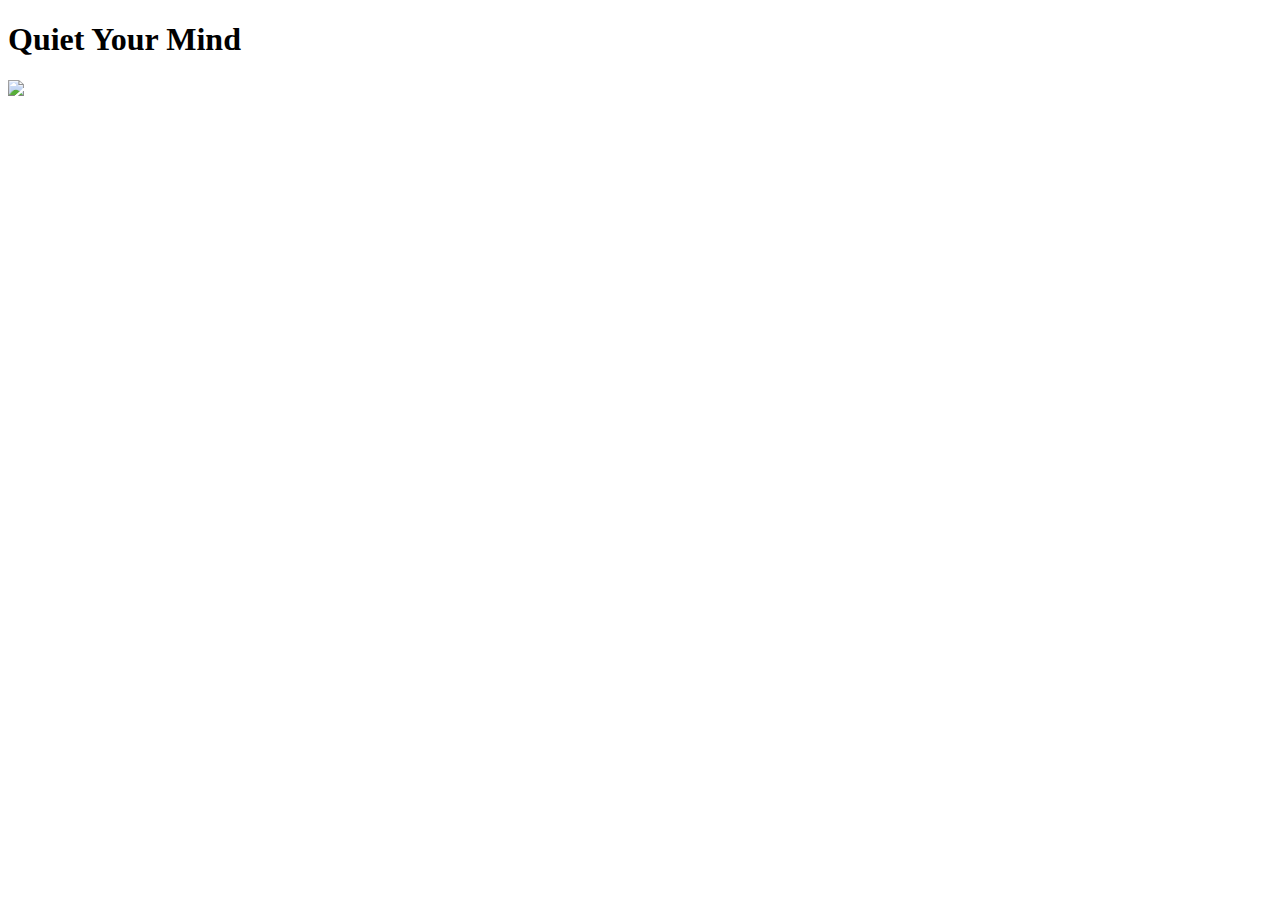
==== index.html @ b8d287cd "Add files via upload" ====
<!DOCTYPE html>
<html lang="en">
<head>
    <meta charset="UTF-8">
    <meta name="viewport" content="width=device-width, initial-scale=1.0">
    <title>My Website Title</title>
</head>
<body>
<header>
    <h1>Quiet Your Mind</h1>
    <nav></nav>
<header>

<main>
<img src="Desktop/Web Design/Images/Mindfulness.jpg"> </img>

</main>

   
</body>
</html>
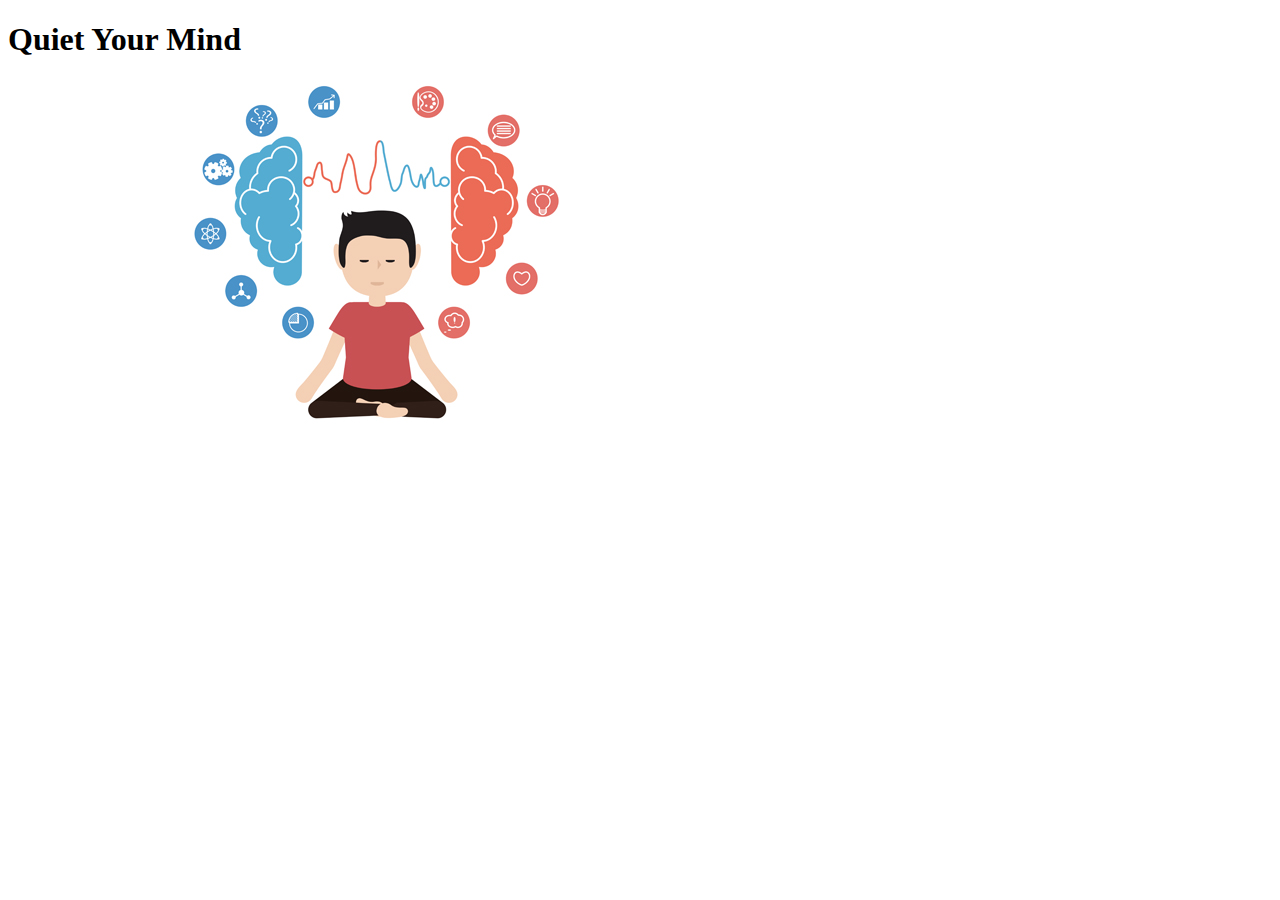
==== commit 3de30a2c: "Add files via upload" ====
--- a/index.html
+++ b/index.html
@@ -12,7 +12,7 @@
 <header>
 
 <main>
-<img src="Desktop/Web Design/Images/Mindfulness.jpg"> </img>
+<img src="images/mindfulness.jpg"> </img>
 
 </main>
 
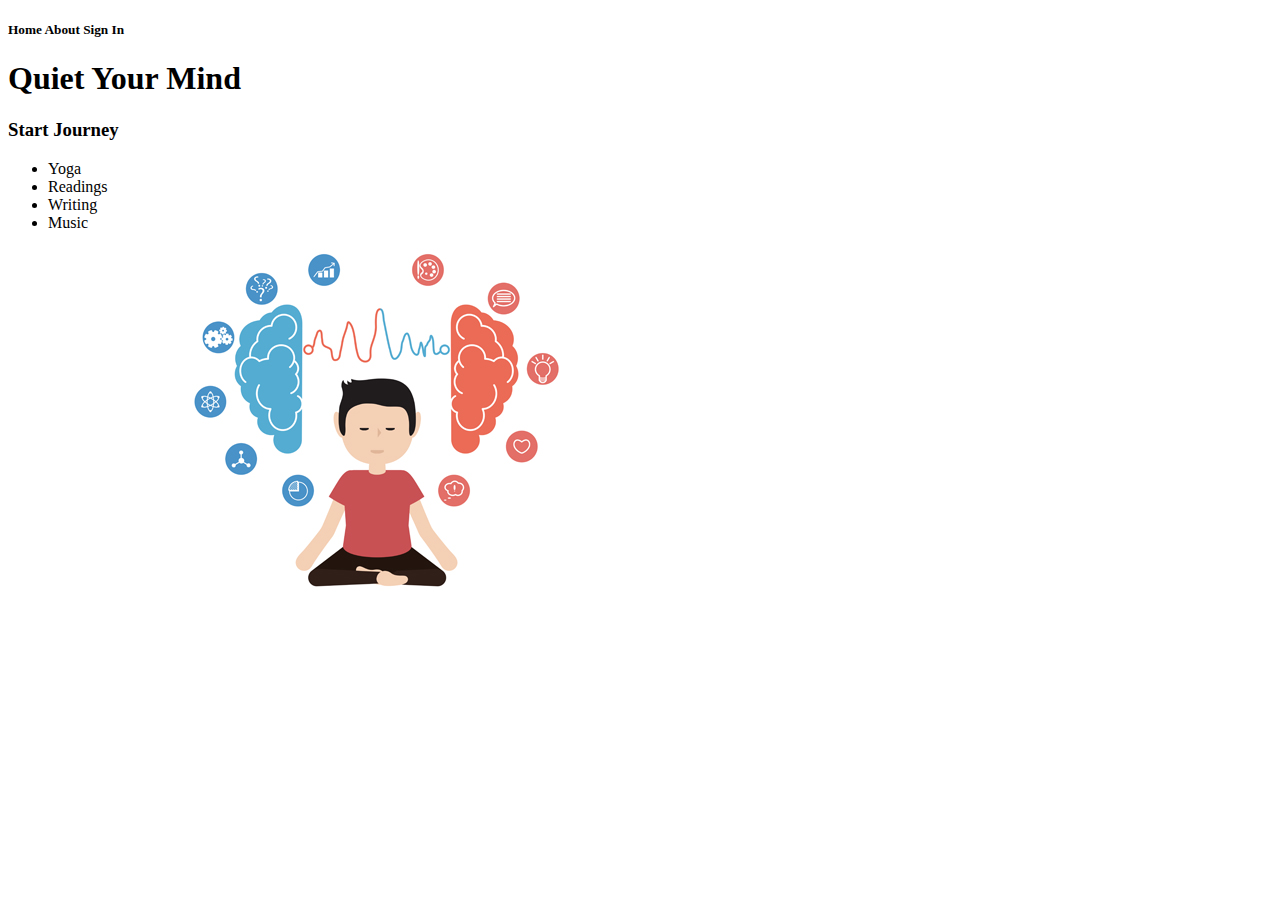
==== commit a83c4a49: "Add files via upload" ====
--- a/index.html
+++ b/index.html
@@ -3,17 +3,34 @@
 <head>
     <meta charset="UTF-8">
     <meta name="viewport" content="width=device-width, initial-scale=1.0">
-    <title>My Website Title</title>
+    <title>Quiet Your Mind</title>
 </head>
 <body>
 <header>
+    <nav>
+        <h5>
+            Home
+            About
+            Sign In
+        </h5>
+    </nav>
+
     <h1>Quiet Your Mind</h1>
-    <nav></nav>
+
+    <h3>Start Journey</h3>
+
 <header>
 
+<ul>
+    <li>Yoga</li>
+    <li>Readings</li>
+    <li>Writing</li>
+    <li>Music</li>
+</ul>
+
 <main>
-<img src="images/mindfulness.jpg"> </img>
-
+    <img src="images/mindfulness.jpg"> </img>
+    <img scr="images/relaxing-imgs/symmentrySucculent.jpg"></img>
 </main>
 
    
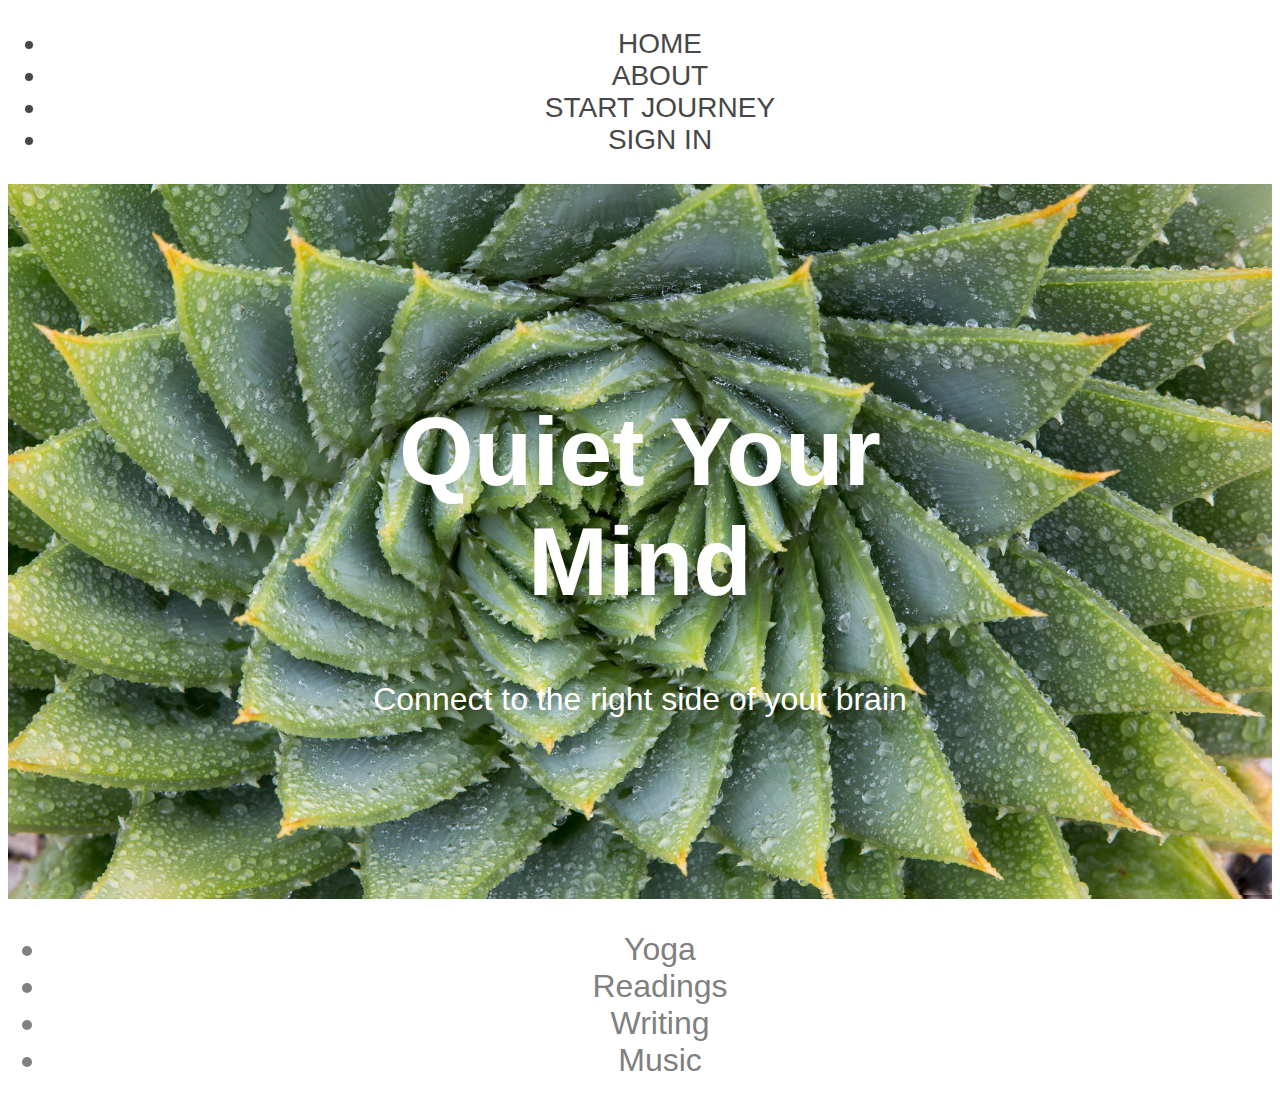
==== commit 5708d878: "Add files via upload" ====
--- a/index.html
+++ b/index.html
@@ -4,34 +4,38 @@
     <meta charset="UTF-8">
     <meta name="viewport" content="width=device-width, initial-scale=1.0">
     <title>Quiet Your Mind</title>
+    <link  rel= "stylesheet" href="style.css">
 </head>
 <body>
 <header>
-    <nav>
-        <h5>
-            Home
-            About
-            Sign In
-        </h5>
+    <nav class= "navigation">
+        <ul>
+            <li>HOME</li>
+            <li>ABOUT</li>
+            <li>START JOURNEY</li>
+            <li>SIGN IN</li>
+        </ul>
     </nav>
 
-    <h1>Quiet Your Mind</h1>
-
-    <h3>Start Journey</h3>
+<div class="hero-image">
+    <img src="images/goldenratio.jpg"> </img>
+    <div class="hero-text">
+        <h1>Quiet Your Mind</h1>
+        <p>Connect to the right side of your brain</p>
+    </div>
+</div>
 
 <header>
 
-<ul>
-    <li>Yoga</li>
-    <li>Readings</li>
-    <li>Writing</li>
-    <li>Music</li>
-</ul>
+<main>
+    <ul class= "items">
+        <li>Yoga</li>
+        <li>Readings</li>
+        <li>Writing</li>
+        <li>Music</li>
+    </ul>
+</main>
 
-<main>
-    <img src="images/mindfulness.jpg"> </img>
-    <img scr="images/relaxing-imgs/symmentrySucculent.jpg"></img>
-</main>
 
    
 </body>
--- a/style.css
+++ b/style.css
@@ -0,0 +1,47 @@
+body {
+  background-color: white;
+}
+h1 {
+  color: white;
+  font-family: Arial;
+  text-align: center;
+  font-size: 600%;
+}
+p {
+  color: white;
+  font-family: Arial;
+  text-align: center;
+  font-size: 200%;
+}
+.navigation {
+  color: rgb(71, 71, 71);
+  font-family: Arial;
+  text-align: center;
+  font-size: 175%;
+}
+.items {
+  color:grey;
+  font-family: Arial;
+  text-align: center;
+  font-size: 200%;
+  
+}
+.hero-image {
+  background-image: url("images/goldenratio.jpg");
+  height: 50%;
+  background-position: center;
+  background-repeat: no-repeat;
+  background-size: cover;
+  position: relative;
+}
+.hero-text {
+  text-align: center;
+  position: absolute;
+  top: 50%;
+  left: 50%;
+  transform: translate(-50%, -50%);
+  color: white;
+}
+img {
+  width: 100%;
+}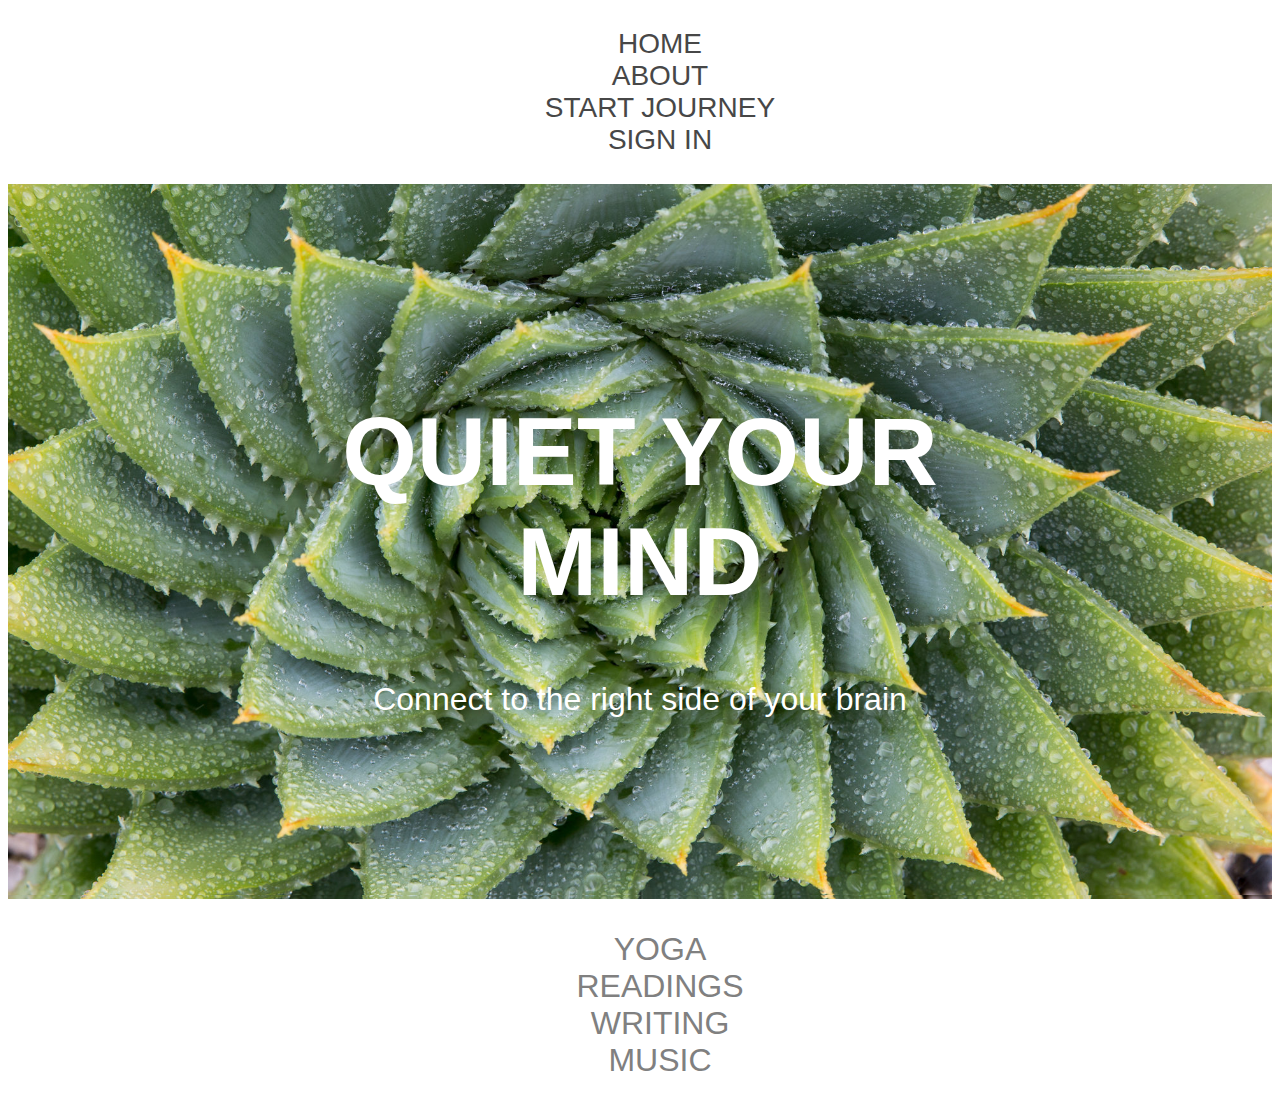
==== commit 6d3ac6e1: "Add files via upload" ====
--- a/index.html
+++ b/index.html
@@ -9,7 +9,7 @@
 <body>
 <header>
     <nav class= "navigation">
-        <ul>
+        <ul class= a>
             <li>HOME</li>
             <li>ABOUT</li>
             <li>START JOURNEY</li>
@@ -20,7 +20,7 @@
 <div class="hero-image">
     <img src="images/goldenratio.jpg"> </img>
     <div class="hero-text">
-        <h1>Quiet Your Mind</h1>
+        <h1>QUIET YOUR MIND</h1>
         <p>Connect to the right side of your brain</p>
     </div>
 </div>
@@ -29,10 +29,10 @@
 
 <main>
     <ul class= "items">
-        <li>Yoga</li>
-        <li>Readings</li>
-        <li>Writing</li>
-        <li>Music</li>
+        <li>YOGA</li>
+        <li>READINGS</li>
+        <li>WRITING</li>
+        <li>MUSIC</li>
     </ul>
 </main>
 
--- a/style.css
+++ b/style.css
@@ -24,11 +24,12 @@
   font-family: Arial;
   text-align: center;
   font-size: 200%;
+  list-style-type: none;
+  padding: 30;
   
 }
 .hero-image {
   background-image: url("images/goldenratio.jpg");
-  height: 50%;
   background-position: center;
   background-repeat: no-repeat;
   background-size: cover;
@@ -44,4 +45,9 @@
 }
 img {
   width: 100%;
+
+}
+ul.a {
+  list-style-type: none;
+  padding: 20
 }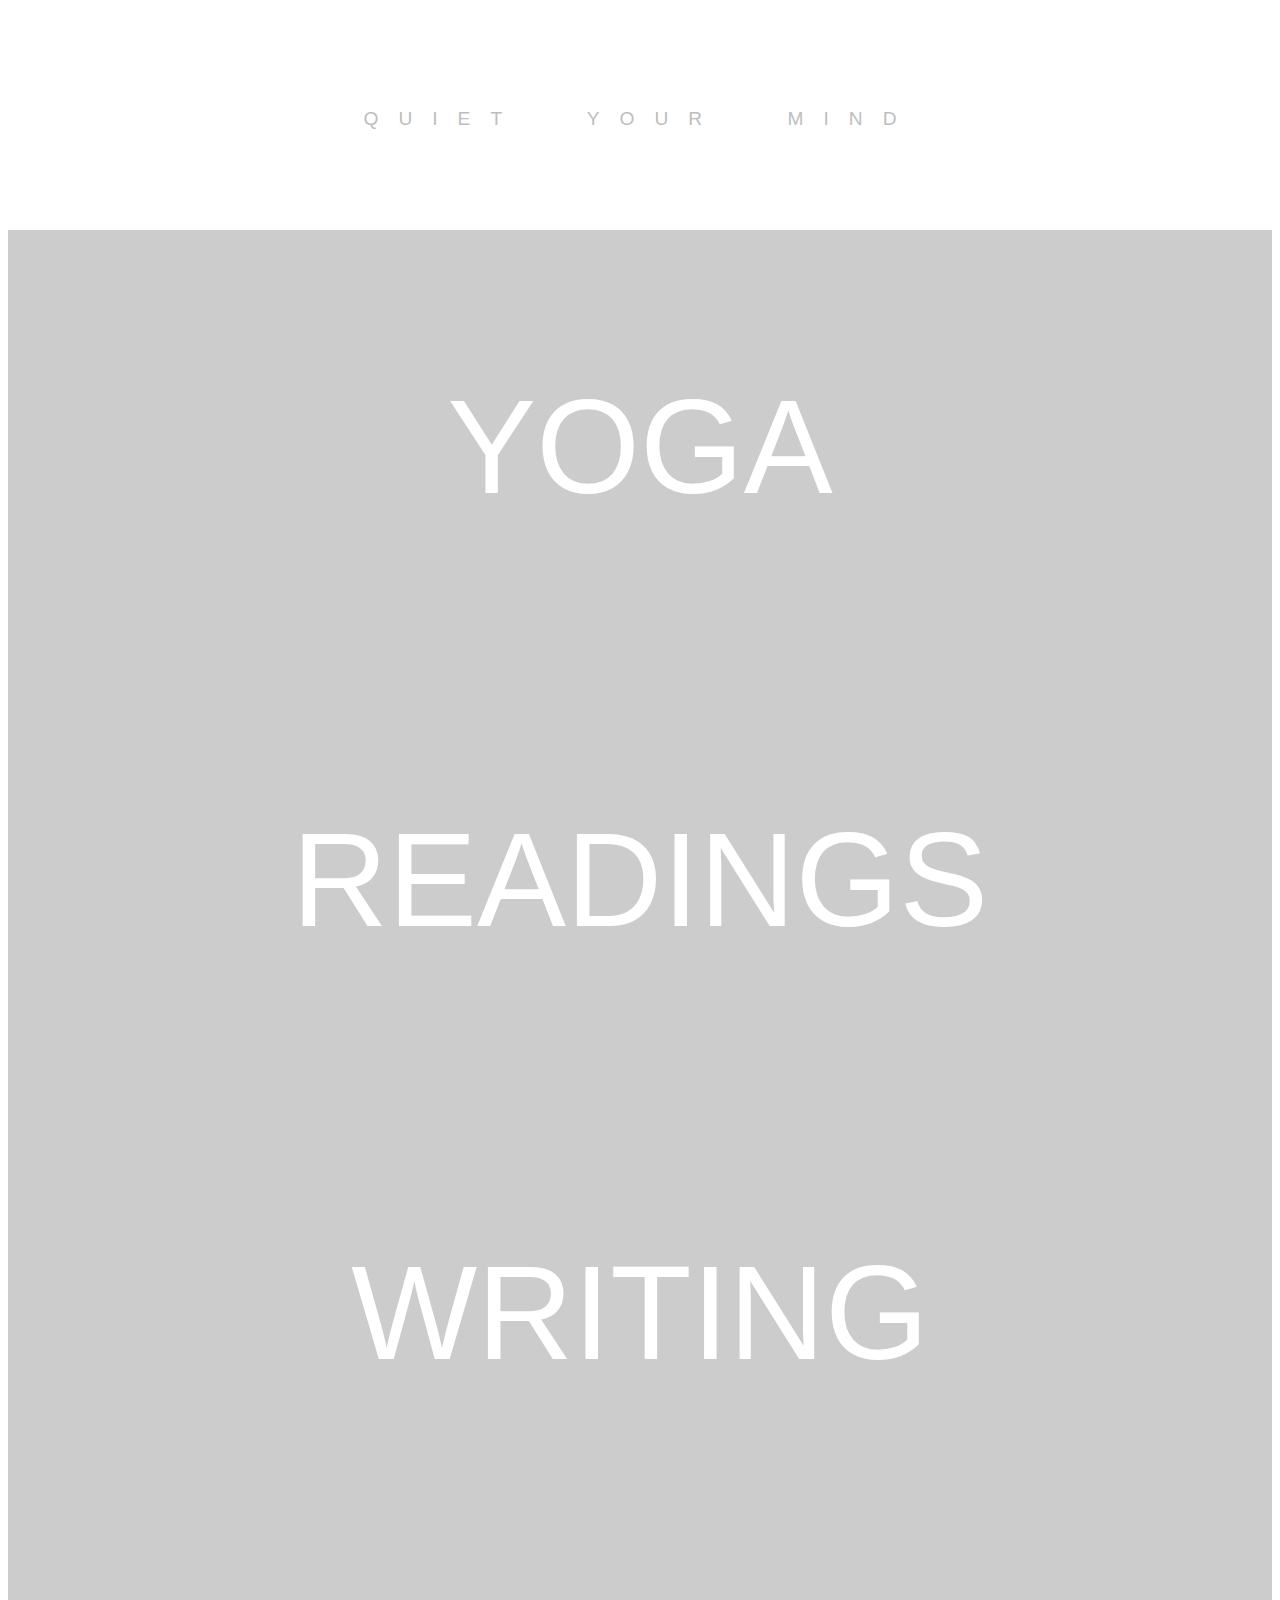
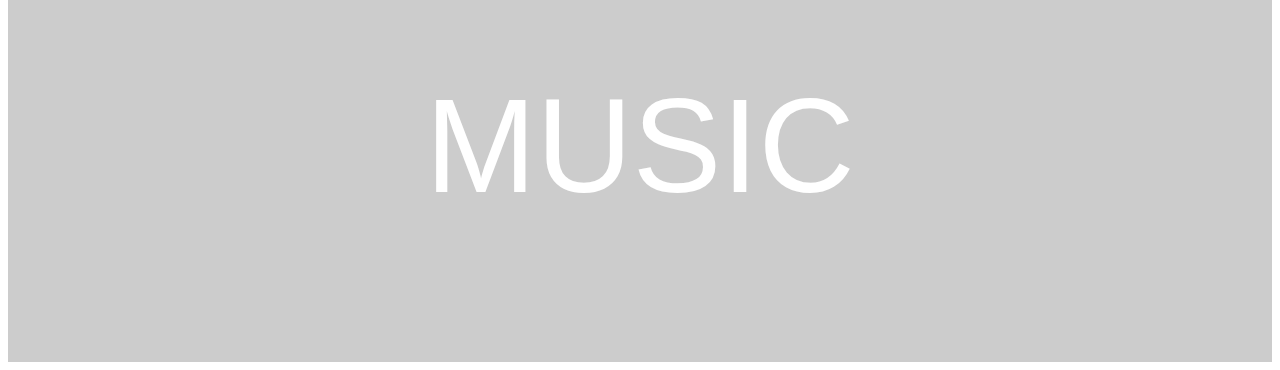
==== commit 9f62c6c3: "Add files via upload" ====
--- a/index.html
+++ b/index.html
@@ -8,17 +8,37 @@
 </head>
 <body>
 <header>
-    <nav class= "navigation">
+    <!-- <nav class= "navigation">
         <ul class= a>
             <li>HOME</li>
             <li>ABOUT</li>
             <li>START JOURNEY</li>
             <li>SIGN IN</li>
         </ul>
-    </nav>
+    </nav> -->
 
-<div class="hero-image">
-    <img src="images/goldenratio.jpg"> </img>
+<div class= "grid-container">
+
+    <div class= "grid-item item-0">
+        QUIET YOUR MIND
+    </div>
+    <div class= "grid-item item-1">
+        <a href="yoga.html">YOGA</a>
+    </div>
+    <div class= "grid-item item-2">
+        <a href="readings.html">READINGS</a>
+    </div>
+    <div class= "grid-item item-3">
+        <a href="writing.html">WRITING</a>
+    </div>
+    <div class= "grid-item item-4">
+        <a href="music.html">MUSIC</a>
+    </div>
+
+</div> 
+
+<!-- <div class="hero-image" > 
+    <img class= img1 src="images/goldenratio1.jpg"> </img>
     <div class="hero-text">
         <h1>QUIET YOUR MIND</h1>
         <p>Connect to the right side of your brain</p>
@@ -29,9 +49,15 @@
 
 <main>
     <ul class= "items">
-        <li>YOGA</li>
+        <div class= item1>
+        <img class= img2 src="images/lavanderfield.jpg"> </img> 
+             <li>YOGA</li>
+        </div>
+
         <li>READINGS</li>
+        
         <li>WRITING</li>
+        
         <li>MUSIC</li>
     </ul>
 </main>
@@ -39,4 +65,4 @@
 
    
 </body>
-</html>+</html> -->--- a/style.css
+++ b/style.css
@@ -1,4 +1,4 @@
-body {
+/* body {
   background-color: white;
 }
 h1 {
@@ -26,11 +26,11 @@
   font-size: 200%;
   list-style-type: none;
   padding: 30;
-  
-}
+}
+
 .hero-image {
-  background-image: url("images/goldenratio.jpg");
-  background-position: center;
+  /* background-image: url("images/goldenratio.jpg"); */
+ /* background-position: center;
   background-repeat: no-repeat;
   background-size: cover;
   position: relative;
@@ -43,11 +43,166 @@
   transform: translate(-50%, -50%);
   color: white;
 }
-img {
+.img1 {
   width: 100%;
-
+  position: center;
+}
+.img2 {
+  width: 100%;
+  position: center;
 }
 ul.a {
   list-style-type: none;
-  padding: 20
-}+  /* padding: 20 */
+}
+/* .items:hover {
+  color: rgb(74, 150, 74)
+} */
+
+.grid-container {
+  display: grid;
+  height: auto;
+  width: auto;
+  grid-template-columns: auto;
+  grid-template-rows: 275px 400px 400px 400px 400px;
+}
+
+.grid-item {
+  background-color: #ccc;
+}
+
+a {
+  text-decoration: none;
+  color:white;
+}
+
+.item-0 {
+  background-color: white;
+  background-size: cover;
+  font-family: Arial;
+  font-size: 120%;
+  text-align: center;
+  color: rgb(190, 190, 190);
+  padding: 100px;
+  word-spacing: 40px;
+  letter-spacing: 20px;
+}
+
+.item-1 { 
+  background-image: url("images/goldenratio1.jpg");
+  background-size: cover;
+  font-family: Arial;
+  font-size: 100pt;
+  text-align: center;
+  color: white;
+  padding: 140px;
+}
+
+.item-2 {
+  background-image: url("images/lavander.jpg");
+  background-size: cover;
+  font-family: Arial;
+  font-size: 100pt;
+  text-align: center;
+  color: white;
+  padding: 140px;
+}
+
+.item-3 {
+  background-image: url("images/romanescobrocolli.jpg");
+  background-size: cover;
+  font-family: Arial;
+  font-size: 100pt;
+  text-align: center;
+  color: white;
+  padding: 140px;
+}
+
+.item-4 {
+  background-image: url("images/lavanderfield.jpg");
+  background-size: cover;
+  font-family: Arial;
+  font-size: 100pt;
+  text-align: center;
+  color: white;
+  padding: 140px;
+}
+
+.grid-container2 {
+  display: grid;
+  height: auto;
+  width: auto;
+  grid-template-columns: auto;
+  grid-template-rows: 400px auto;
+}
+
+.item-x {
+  background-image: url("images/goldenratio1.jpg");
+  background-size: cover;
+  font-family: Arial;
+  font-size: 100pt;
+  text-align: center;
+  color: white;
+  padding: 140px;
+}
+
+.item-y {
+  background-image: url("images/lavander.jpg");
+  background-size: cover;
+  font-family: Arial;
+  font-size: 100pt;
+  text-align: center;
+  color: white;
+  padding: 140px;
+  }
+
+.item-z {
+  background-image: url("images/romanescobrocolli.jpg");
+  background-size: cover;
+  font-family: Arial;
+  font-size: 100pt;
+  text-align: center;
+  color: white;
+  padding: 140px;
+  }
+
+.item-w {
+  background-image: url("images/lavanderfield.jpg");
+  background-size: cover;
+  font-family: Arial;
+  font-size: 100pt;
+  text-align: center;
+  color: white;
+  padding: 140px;
+  }
+
+h1 {
+    font-family: Arial;
+    font-size: 36pt;
+    color: gray;
+    font-weight: 550;
+    margin: 7% 15% 4%;
+    letter-spacing: 1px;
+  }
+
+h2 {
+    font-family: Arial;
+    font-size: 18pt;
+    color: gray;
+    font-weight: 200; 
+    /* text-indent: 35px; */
+    margin: 5% 20%;
+    letter-spacing: 1px;
+    word-spacing: 4px;
+    line-height: 1.6;
+  }
+
+  .link-1 {
+    /*text-indent: 45px;*/
+    text-align: center;
+    text-decoration: underline;
+  }
+  
+  #link {
+    color:rgb(163, 197, 112);
+  }
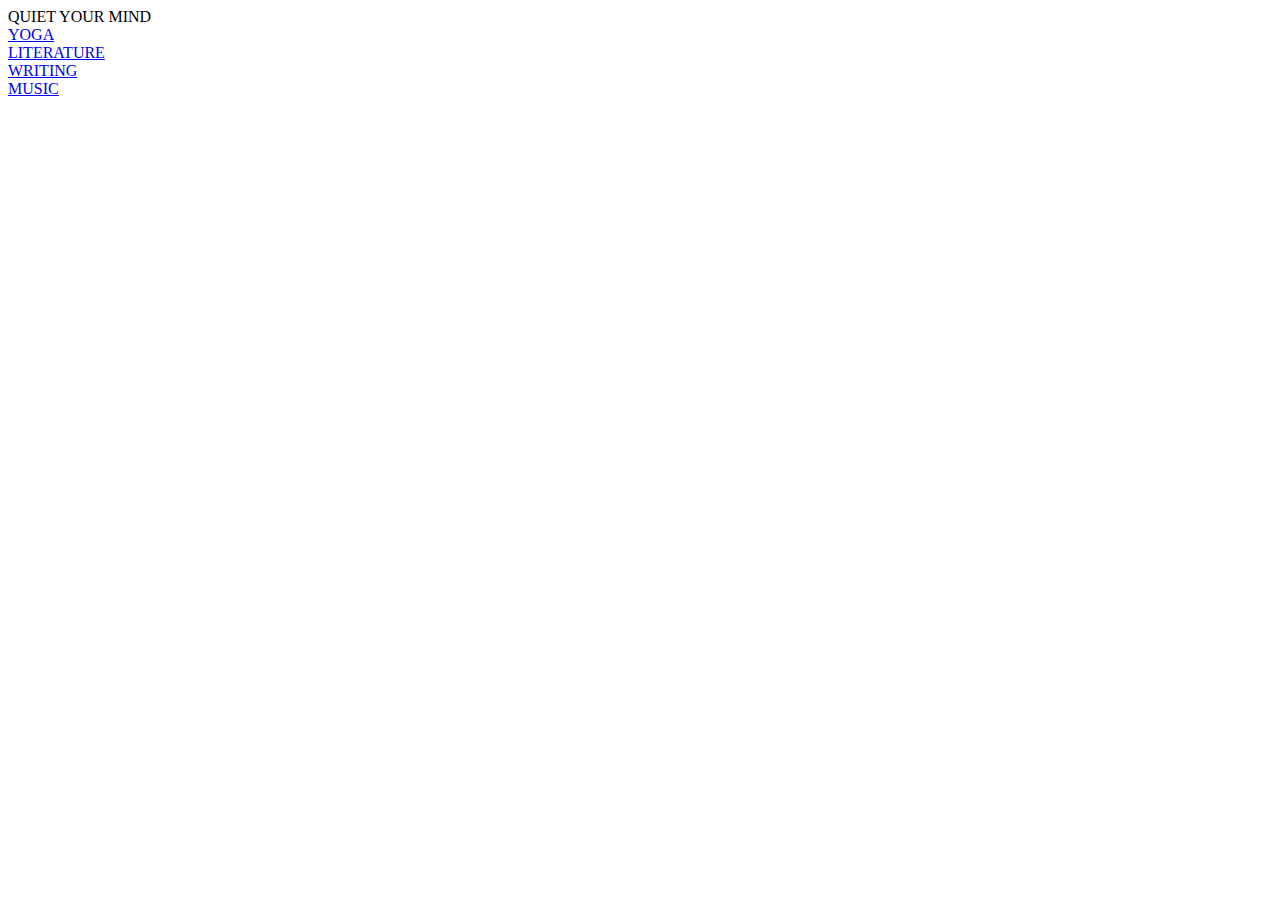
==== commit 7ad7e0fc: "Add files via upload" ====
--- a/index.html
+++ b/index.html
@@ -6,27 +6,25 @@
     <title>Quiet Your Mind</title>
     <link  rel= "stylesheet" href="style.css">
 </head>
+
 <body>
-<header>
-    <!-- <nav class= "navigation">
-        <ul class= a>
-            <li>HOME</li>
-            <li>ABOUT</li>
-            <li>START JOURNEY</li>
-            <li>SIGN IN</li>
-        </ul>
-    </nav> -->
-
 <div class= "grid-container">
 
     <div class= "grid-item item-0">
         QUIET YOUR MIND
+        <!-- <br>
+        <br>
+        <audio controls>
+            <source src="music/Bird-music.mp3" type="audio/mpeg"/>
+            Your browser does not support this audio file.
+        </audio>
+         <br>  -->
     </div>
     <div class= "grid-item item-1">
         <a href="yoga.html">YOGA</a>
     </div>
     <div class= "grid-item item-2">
-        <a href="readings.html">READINGS</a>
+        <a href="readings.html">LITERATURE</a>
     </div>
     <div class= "grid-item item-3">
         <a href="writing.html">WRITING</a>
@@ -36,33 +34,5 @@
     </div>
 
 </div> 
-
-<!-- <div class="hero-image" > 
-    <img class= img1 src="images/goldenratio1.jpg"> </img>
-    <div class="hero-text">
-        <h1>QUIET YOUR MIND</h1>
-        <p>Connect to the right side of your brain</p>
-    </div>
-</div>
-
-<header>
-
-<main>
-    <ul class= "items">
-        <div class= item1>
-        <img class= img2 src="images/lavanderfield.jpg"> </img> 
-             <li>YOGA</li>
-        </div>
-
-        <li>READINGS</li>
-        
-        <li>WRITING</li>
-        
-        <li>MUSIC</li>
-    </ul>
-</main>
-
-
-   
 </body>
-</html> -->+</html>